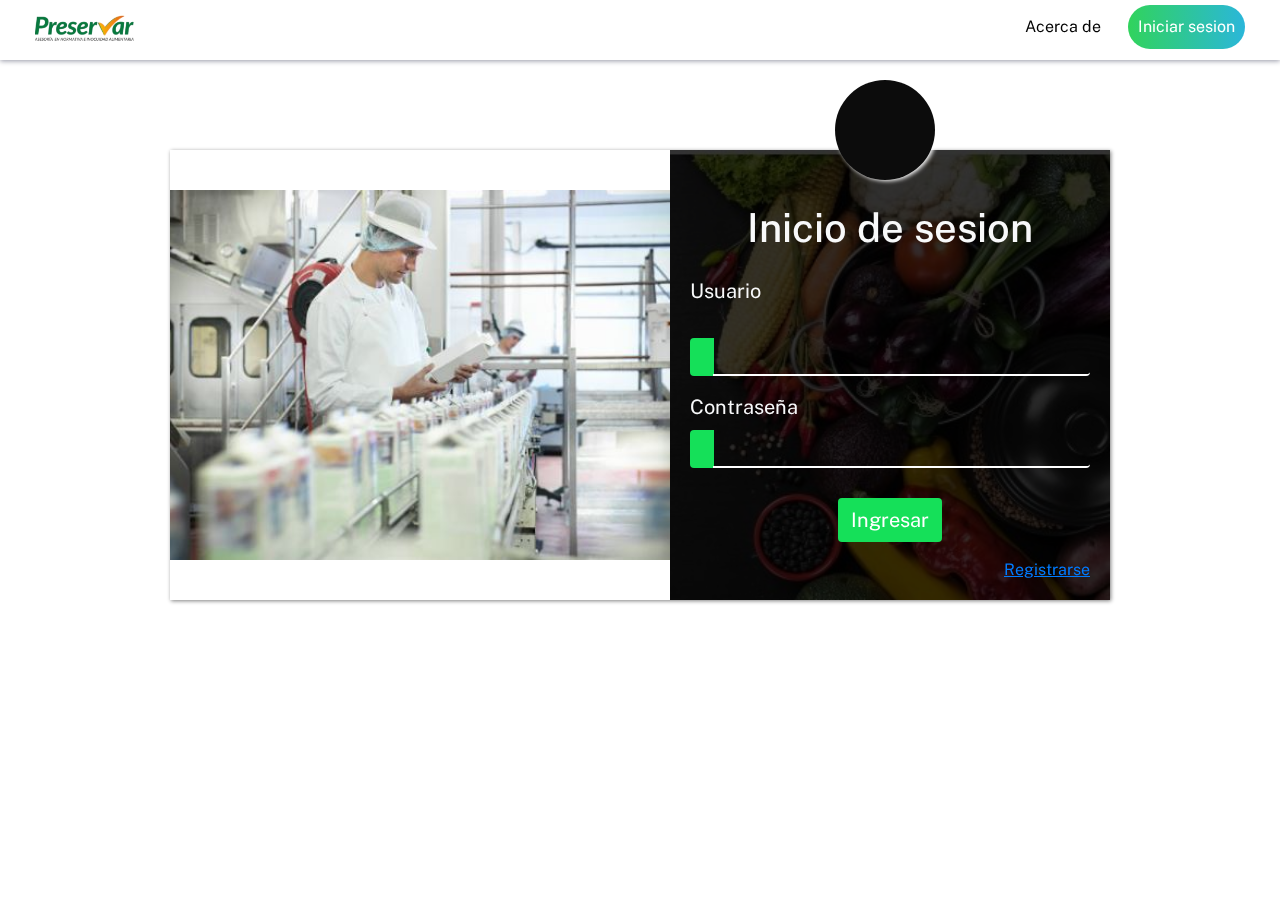
==== html/login.html @ b8453b86 "Initial commit" ====
<!DOCTYPE html>
<html lang="en">

<head>
    <meta charset="UTF-8">
    <meta name="viewport" content="width=device-width, initial-scale=1.0">
    <!-- displays site properly based on user's device -->
    <meta name="description" content="Pagina de capacitaciones de manejo de alimentos">
    <meta name="author" content="NNOVA">
    <meta name="keywords" content="Capacitaciones de manejo de alimentos, empresas productoras de alimentos">
    <link rel="icon" type="image/png" sizes="32x32" href="../img/logo.png">
    <title>Inicio de sesion</title>
    <!-- CDN DE DE LAS FUENTES DE GOOGLE -->
    <link href="https://fonts.googleapis.com/css2?family=Public+Sans:ital,wght@0,400;0,500;1,300;1,600&display=swap"
        rel="stylesheet">
    <!-- CDN DE FONTAWESOME -->
    <link rel="stylesheet" href="https://use.fontawesome.com/releases/v5.15.1/css/all.css"
        integrity="sha384-vp86vTRFVJgpjF9jiIGPEEqYqlDwgyBgEF109VFjmqGmIY/Y4HV4d3Gp2irVfcrp" crossorigin="anonymous">
    <!-- Mis estilos -->

    <!-- CDN DE BOOSTRAP -->
    <link rel="stylesheet" href="https://maxcdn.bootstrapcdn.com/bootstrap/4.5.2/css/bootstrap.min.css">
    <script src="https://ajax.googleapis.com/ajax/libs/jquery/3.5.1/jquery.min.js"></script>
    <script src="https://cdnjs.cloudflare.com/ajax/libs/popper.js/1.16.0/umd/popper.min.js"></script>
    <script src="https://maxcdn.bootstrapcdn.com/bootstrap/4.5.2/js/bootstrap.min.js"></script>
    <link rel="stylesheet" href="../css/pushbar.css">
    <link rel="stylesheet" href="../css/style.css">

</head>

<body>
    <header>
        <div class="logo">
            <picture>
                <img src="../img/logo.png" class="logoimg" alt="">
            </picture>
        </div>
        <a href="#" data-pushbar-target="mypushbar1" class="btn-salir">
            <svg id="ham" class="hamburgueza" xmlns="http://www.w3.org/2000/svg" width="24" height="11">
                <g fill="#2D314D" fill-rule="evenodd">
                    <path d="M0 0h24v1H0zM0 5h24v1H0zM0 10h24v1H0z" />
                </g>
            </svg>
        </a>
        <div id="telefono" data-pushbar-id="mypushbar1" data-pushbar-direction="left" class="pushbar pushbar-menu menu-bar">
            
            
            <div class="d-flex justify-content-between text-white">
                <div class="logo">
                    <picture>
                        <img src="../img/logo.png" class="logoimg" alt="">
                    </picture>
                </div>
                <button data-pushbar-close class="btn-menu"><i class="fas fa-chevron-left"></i></button>
                
            </div>
            <hr>
            <nav class="telefono" id="telefono">
                <ul>
                    <li><a href="index.html" class="text-white mb-4">Acerca de </a></li>
                    <li><a class="iniciar text-center" href="login.html">Iniciar sesion</a></li>
                </ul>
    
            </nav>
            <hr>
            <div class="sigmenu">
                <div>
                    <p class="contacta">Contactanos</p>
                </div>
                <div class="sig">

                    <a href="https://www.facebook.com/UniversidadUNAD" target="_blank"><i
                            class="fab fa-facebook-square"></i></a>
                    <a href="https://twitter.com/UniversidadUNAD" target="_blank"><i
                            class="fab fa-twitter-square"></i></a>
                    <a href="https://www.youtube.com/c/universidadunadTvUnadVirtual" target="_blank"><i
                            class="fab fa-youtube-square"></i></a>
                    <a href="https://www.instagram.com/universidadunad/" target="_blank"><i
                            class="fab fa-instagram-square"></i></a>
                </div>
            </div>
        </div>
        
        
        <nav class="destok" id="telefono">
            <ul>
                <li><a href="index.html">Acerca de</a></li>
                <li><a class="iniciar" href="login.html">Iniciar sesion</a></li>
            </ul>
        </nav>
        
    </header>
    <div class="container-inicio">
        <div class="contenedor">
            <div class="cont-bienvenida">

                <img width="500px" src="../img/wel.JPG" class="bienvenida" alt="imagen bienvenida">

            </div>

            <form action="" method="post" class="setInicio">
                <div class="grande">Lorem, ipsum dolor sit amet consectetur </div>
                <div class="inicio">
                    <div class="circulo"><span><i class="fas fa-user"></i></span></div>

                    <h1 class="mb-4 text-center text-light mt-4"> Inicio de sesion</h1>
                    <label for="" class="text-left text-light label">Usuario</label>
                    <div class="input-group form-group mt-4">
                        <div class="input-group-prepend">
                            <span class="icono1 input-group-text"><i class="fas fa-user"></i></span>
                        </div>
                        <input type="text" name="usuario" required class="form-control p-3" id="usuario">
                    </div>
                    <label for="" class="text-left text-light label">Contraseña</label>
                    <div class="input-group form-group">
                        <div class="input-group-prepend">
                            <span class="icono2 input-group-text"><i class="fas fa-key"></i></span>
                        </div>
                        <input title="Ingrese una contraseña" type="password" required name="password"
                            class="form-control p-3 pass" id="contraseña">
                    </div>

                    <div class="form-group">
                        <input type="submit" name="btn-enviar" value="Ingresar" class="btn enviar" id="ingresar">
                    </div>
                    <a href="registrar.php?accion=crearcargo" class="float-right registrate">Registrarse</a>
                </div>
            </form>
        </div>
    </div>
    <!-- <footer>
        <div class="contactos">
            <div class="">
                <div class="logo">
                    <h2><span>N</span>NOVA</h2>
                </div>
            </div>
            <div>
                <div>
                    <p class="contacta">Contactanos</p>
                </div>
                <div class="sig">

                    <a href="https://www.facebook.com/UniversidadUNAD" target="_blank"><i
                            class="fab fa-facebook-square"></i></a>
                    <a href="https://twitter.com/UniversidadUNAD" target="_blank"><i
                            class="fab fa-twitter-square"></i></a>
                    <a href="https://www.youtube.com/c/universidadunadTvUnadVirtual" target="_blank"><i
                            class="fab fa-youtube-square"></i></a>
                    <a href="https://www.instagram.com/universidadunad/" target="_blank"><i
                            class="fab fa-instagram-square"></i></a>
                </div>
            </div>
        </div>
        <hr>
        <div class="datosuniversidad">
            <p>
                Institución de Educación Superior sujeta a inspección y vigilancia por el Ministerio de Educación
                Nacional
                <a href="#">SNIES 2102</a>
            </p>
            <p>
                Cartagena Bolivar
            </p>
            <p>
                ©Copyright UNAD 2020
            </p>
        </div>
    </footer> -->
    <script src="../js/main.js"></script>
    <script src="../js/pushbar.js"></script>
    <script>
        const pushbar = new Pushbar({
            blur: true,
            overlay: true
        });

    </script>
</body>

</html>
---- css/pushbar.css ----
html.pushbar_locked {
    overflow: hidden;
    -ms-touch-action: none;
    touch-action: none;
}

.pushbar_locked .pushbar_main_content.pushbar_blur {
    filter: blur(15px);
}

.pushbar_overlay {
    z-index: -999;
    position: fixed;
    width: 100%;
    height: 100%;
    top: 0;
    left: 0;
    will-change: opacity;
    transition: opacity 0.5s ease;
    opacity: 0;
    background: #4e4b4b;
}

html.pushbar_locked .pushbar_overlay {
    opacity: 0.8;
    z-index: 999;
}

[data-pushbar-id] {
    z-index: 1000;
    position: fixed;
    overflow-y: auto;
    will-change: transform;
    transition: transform 0.5s ease;
    padding: 20px;
    background-color: #091D37;
    color: white;
}

[data-pushbar-direction="left"][data-pushbar-id], [data-pushbar-direction="right"][data-pushbar-id] {
    top: 0;
    width: 256px;
    max-width: 100%;
    height: 100%;
}

[data-pushbar-direction="top"][data-pushbar-id], [data-pushbar-direction="bottom"][data-pushbar-id] {
    left: 0;
    width: 100%;
    min-height: 150px;
}

[data-pushbar-direction="left"][data-pushbar-id] {
    left: 0;
    transform: translateZ(0) translateX(-100%);
}

[data-pushbar-direction="right"][data-pushbar-id] {
    right: 0;
    transform: translateZ(0) translateX(100%);
}

[data-pushbar-direction="top"][data-pushbar-id] {
    top: 0;
    transform: translateZ(0) translateY(-100%);
}

[data-pushbar-direction="bottom"][data-pushbar-id] {
    bottom: 0;
    transform: translateZ(0) translateY(100%);
}

[data-pushbar-id].opened {
    display: block;
    transform: translateX(0px) translateY(0px);
}
---- css/style.css ----
* {
  padding: 0;
  margin: 0;
  box-sizing: border-box;
  font-family: "Public Sans", sans-serif;
}
:root {
  --colorGeneral: hsl(140, 83%, 48%);
  --colorGeneralHover: hsl(140, 66%, 29%);
}
html,
body {
  height: 100%;
}
/* COMINEZO DE ESTILOS DE LA HEADER  Y EL NAV */
header {
  display: flex;
  padding: 15px 35px;
  height: 60px;
  width: 100%;
  z-index: 1000;
  position: sticky;
  top: 0;
  background-color: white;
  align-items: center;
  justify-content: space-between;
  box-shadow: 0px 1px 5px hsl(233, 8%, 62%);
}
.logoimg{
  width: 100px;
}
.logo h2,
span {
  font-family: "Times New Roman", Times, serif;
}

.logo span {
  padding: 3px;
  color: white;
  font-size: 29px;
  background-color: var(--colorGeneral);
}
ul {
  margin-top: 10px;
  list-style: none;
  display: flex;
  align-items: center;
}

ul li a {
  text-decoration: none;
  color: rgb(2, 2, 2);
  display: block;
  margin-right: 23px;

  padding: 7px;
  transition: 0.5s;
  margin: 0 auto;
}
a,
a:hover {
  text-decoration: none;
}
ul li a:hover {
  background-color: var(--colorGeneral);
  color: white;
}
.iniciar {
  color: white;
  margin-left: 20px;
  padding: 10px;
  border-radius: 50px;
  background: linear-gradient(to right, hsl(136, 65%, 51%), hsl(192, 70%, 51%));
}

/* FIN ESTILOS */

/* ESTILOS DEL LA BIENNVENIDA */
.all-bienvenida {
  display: flex;
  align-items: center;
  justify-content: space-between;
  padding: 20px;
  overflow: hidden;
  position: relative;
  height: 100%;
  margin-top: -47px;
}
.imagen picture img {
  width: 100%;
  z-index: 1000 !important;
}
.descripcion {
  z-index: 900;
  padding-left: 30px;
  max-width: 500px;
}
.descripcion h1 {
  margin-bottom: 20px;
}
.descripcion p {
  margin-bottom: 20px;
}
.fnd-1 {
  padding: 20px;
  /* background:linear-gradient(to right, hsl(136, 65%, 51%), hsl(192, 70%, 51%)); */
  position: absolute;
  /* border-radius: 600px 0px 20px 600px; */
  height: 300px;
  width: 400px;
  right: 0;
  z-index: 1;
  right: -30px;
  border-left: 400px solid transparent;
  border-right: 0px solid transparent;
  border-bottom: 600px solid var(--colorGeneral);
}

.btn-salir {
  display: none;
}

.lema {
  margin-top: 90px;
  padding: 49px;
  background-image: url("../img/bg1.jpg");
  background-attachment: fixed;
  box-shadow: 0px 1px 5px hsl(233, 8%, 62%);
  position: relative;
}
.lema div {
  position: absolute;
  top: 0;
  left: 0;
  bottom: 0;
  right: 0;
  background-color: rgba(17, 17, 17, 0.4);
  display: flex;
  justify-content: center;
  align-items: center;
  color: white;
  font-size: 23px;
  padding: 20px;
}
footer {
  box-shadow: 0px 1px 5px hsl(233, 8%, 62%);
  padding: 10px 40px;
  background-color: #091d37;
  color: white;
}
.datosuniversidad {
  text-align: center;
}
hr {
  border: 0;
  height: 2px;
  margin-top: 10px;
  background: linear-gradient(
    to left,
    rgba(255, 255, 255, 0),
    rgba(255, 255, 255, 0.75),
    rgba(255, 255, 255, 0)
  );
}
footer .contactos {
  display: flex;
  justify-content: space-between;
  align-items: center;
}
.sigmenu {
  margin-top: 30px;
}
.sig a {
  font-size: 30px;
  text-decoration: none;
  color: var(--colorGeneral);
  margin-right: 5px;
}
.sig a:hover {
  color: gray;
}
.menu-bar {
  padding: 20px;
  background-color: #091d37;
}
.btn-menu {
  background: none;
  color: white;
  border: none;
  font-size: 20px;
}
.servicios{
  background-color:rgba(184, 183, 183, .5) ;
}
@media screen and (max-width: 900px) {
  .telefono ul {
    display: block;
    color: white;
  }
  .telefono {
    margin-top: 30px;
  }
  .iniciar {
    margin: 0;
  }
  .btn-salir {
    display: block;
  }
  .destok {
    display: none;
  }
  .all-bienvenida {
    display: block;
    margin-top: 10px;
  }
  .descripcion {
    margin: 0 auto;
    margin-top: 70px;
    padding-left: 0px;
    margin-bottom: 20px;
  }
  .fnd-1 {
    display: none;
  }
  footer {
    margin-top: 70px;
  }
}


/* LOGIN */

.setInicio {
  

    padding: 70px;
    height: 450px;
  
    position: relative;
  
    display: flex;
  
    justify-content: center;
    background-image: url(../img/ali.JPG);
    background-size: cover;
    background-repeat: no-repeat;
  }
  .registrate{
    text-decoration: underline;
    margin-bottom: 2px;
  }
  .grande{
    width: 90%;
    opacity: 0;
  }
  .setInicio .inicio{
    
    position: absolute;
    top: 0;
    bottom: 0;
    right: 0;
    left: 0;
    padding: 20px;
    padding-top: 30px;  
    background-color: rgba(0, 0, 0, .8);
  }
  .label{
     font-size: 20px;
  }
  
  .bienvenida {
    display: block;
  }
  
  
  .error {
    color: red;
    font-weight: 700;
  }
  
  .bg-1 {
    position: fixed;
    left: -80px;
    bottom: 0;
  }
  
  .icono1,
  .icono2 {
    color: white;
    border: none;
    background-color: var(--colorGeneral);
  }
  
  .container-inicio {
    display: flex;
    margin: 0 auto;
    justify-content: center;
    flex-direction: column;
    align-items: center;
    margin-top: 90px;
    
  
  }
  .cont-bienvenida img{
    display: block;
  }
  .contenedor{
    display: flex;
    margin: 0 auto;
    justify-content: center;
    align-items: center;
    box-shadow: 1px 1px 4px gray;
  }
  
  input[type="submit"] {
    display: block;
    margin: 0 auto;
    background-color: var(--colorGeneral);
    color: white;
    margin-top: 30px;
    font-size: 20px;
  }
  .setInicio input[type="text"],.pass{
    background: none;
  
    border: none;
    color:white;
    border-bottom: 2px solid white;
    
    
  }
  .setInicio input[type="text"],.pass:focus{
    outline:none !important;
    outline-width: 0 !important;
    background: none;
  
  }
  
  input[type="button"] {
    display: block;
    width: 70%;
    margin: 0 auto;
    background-color: var(--colorPredeteminado);
    color: white;
    border-radius: 20px;
    margin-top: 30px;
    font-size: 20px;
  }
  .ingreso {
    font-size: 20px;
    color: white;
    text-decoration: none;
  }
  
  input[type="submit"]:hover {
    background-color: var(--colorGeneralHover);
    color: white;
  }
  .inicio{
      position: relative;
  }
  .circulo{
      height: 100px;
      width: 100px;
      border-radius: 300px;
      background-color: rgb(12, 12, 12);
      position: absolute;
      top: -70px;
      display: flex;
      align-items: center;
      justify-content: center;
color: white;
box-shadow: 2px 1px 4px white;
      left: 165px;
      font-size: 70px;
  }
  
@media screen and (max-width: 980px) {

    .bienvenida {
      display: none;
      width: 100%;
      -o-object-fit: cover;
      object-fit: cover;
      height: 200px;
      margin-bottom: 120px;
    }
    .setInicio{
      width: 95%;
    }
    .contenedor{
      box-shadow: none;
    }
    
  }
  @media screen and (max-width: 400px) {
    footer .contactos {
      display: block;
    }
    .datosuniversidad {
      text-align: left;
    }
    .circulo{
     
      top: -70px;
      left: 135px;
      font-size: 70px;
  }
  
  }
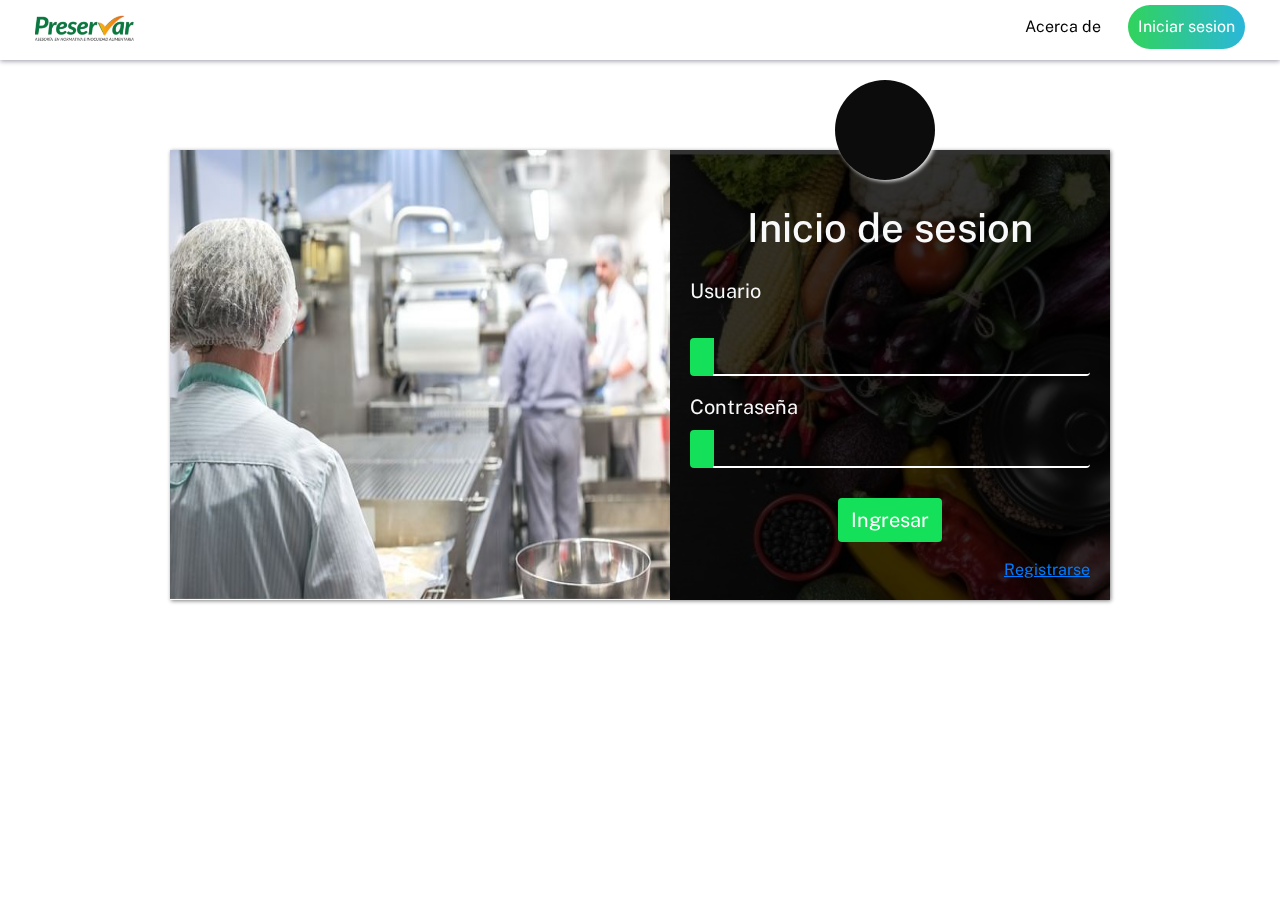
==== commit 81fb5ae1: "..." ====
--- a/html/login.html
+++ b/html/login.html
@@ -47,6 +47,7 @@
             
             <div class="d-flex justify-content-between text-white">
                 <div class="logo">
+                    
                     <picture>
                         <img src="../img/logo.png" class="logoimg" alt="">
                     </picture>
@@ -93,8 +94,7 @@
     <div class="container-inicio">
         <div class="contenedor">
             <div class="cont-bienvenida">
-
-                <img width="500px" src="../img/wel.JPG" class="bienvenida" alt="imagen bienvenida">
+        <img width="500px" src="../img/wel.JPG" class="bienvenida" alt="imagen bienvenida"> 
 
             </div>
 
--- a/css/style.css
+++ b/css/style.css
@@ -80,11 +80,9 @@
   display: flex;
   align-items: center;
   justify-content: space-between;
-  padding: 20px;
   overflow: hidden;
   position: relative;
-  height: 100%;
-  margin-top: -47px;
+  padding: 70px 30px;
 }
 .imagen picture img {
   width: 100%;
@@ -102,13 +100,14 @@
   margin-bottom: 20px;
 }
 .fnd-1 {
-  padding: 20px;
+  
   /* background:linear-gradient(to right, hsl(136, 65%, 51%), hsl(192, 70%, 51%)); */
   position: absolute;
   /* border-radius: 600px 0px 20px 600px; */
   height: 300px;
   width: 400px;
   right: 0;
+  bottom: 0;
   z-index: 1;
   right: -30px;
   border-left: 400px solid transparent;
@@ -190,9 +189,26 @@
   font-size: 20px;
 }
 .servicios{
-  background-color:rgba(184, 183, 183, .5) ;
+
+  background-color:rgba(110, 106, 106, 0.13) ;
+  
+}
+.c-servicios{
+  padding: 20px;
+  flex-wrap: wrap;
+  display:flex;
+  justify-content:space-between;
 }
 @media screen and (max-width: 900px) {
+  .c-servicios{
+    display: block;
+  }
+  .c-servicios div{
+    margin-bottom: 60px;
+  }
+  .servicios{
+    margin-top: 30px;
+  }
   .telefono ul {
     display: block;
     color: white;
@@ -212,6 +228,7 @@
   .all-bienvenida {
     display: block;
     margin-top: 10px;
+    margin-bottom: 30px;
   }
   .descripcion {
     margin: 0 auto;
@@ -222,9 +239,7 @@
   .fnd-1 {
     display: none;
   }
-  footer {
-    margin-top: 70px;
-  }
+  
 }
 
 
@@ -302,8 +317,9 @@
   
   }
   .cont-bienvenida img{
-    display: block;
-  }
+    height: 450px;
+  }
+  
   .contenedor{
     display: flex;
     margin: 0 auto;
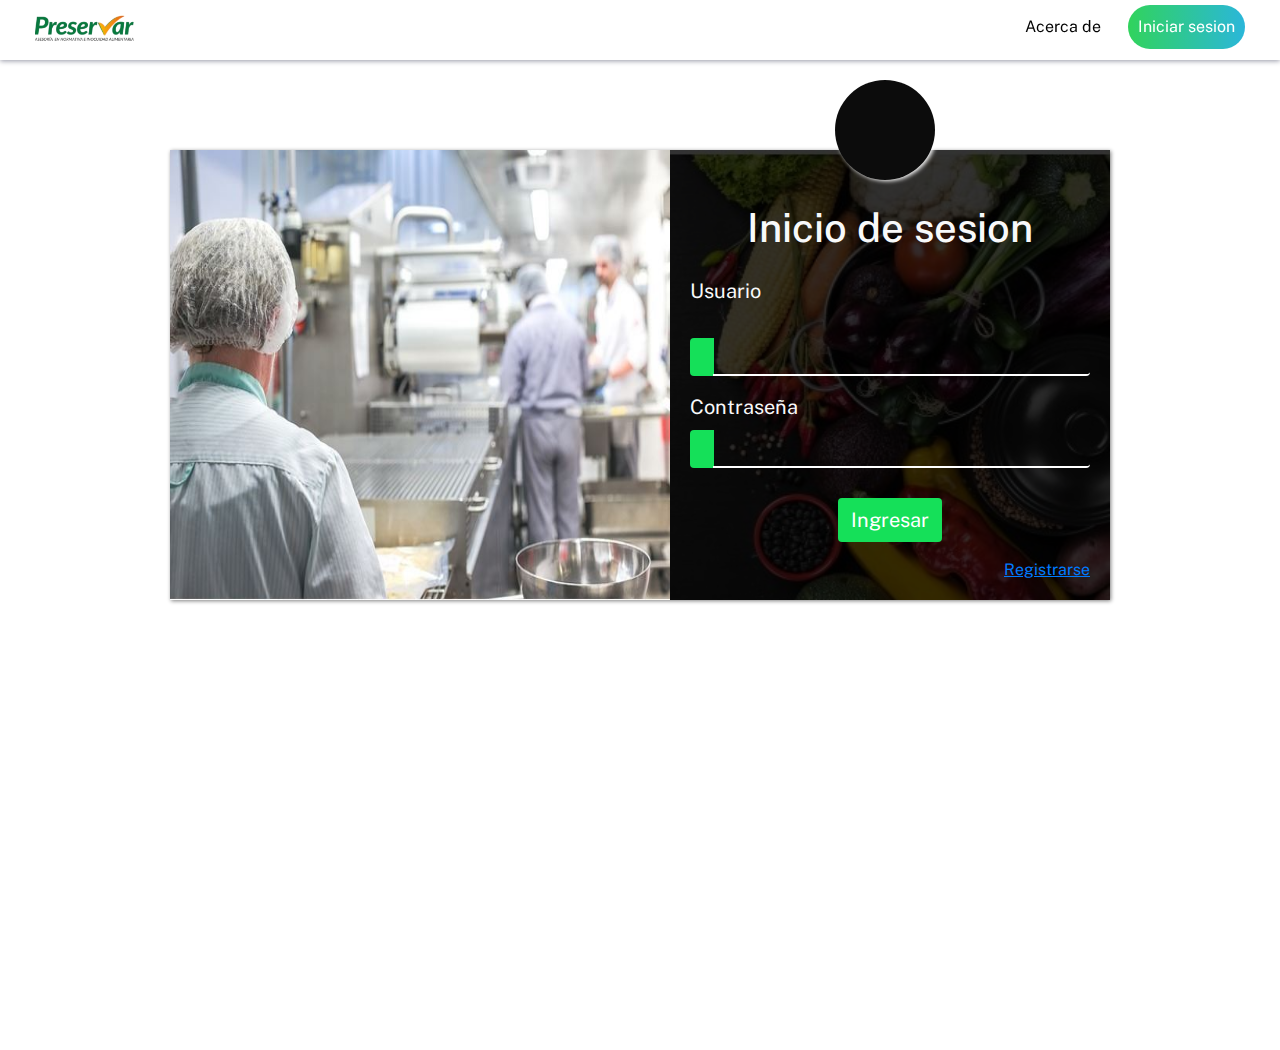
==== commit 76c95d50: "terminando" ====
--- a/html/login.html
+++ b/html/login.html
@@ -8,7 +8,7 @@
     <meta name="description" content="Pagina de capacitaciones de manejo de alimentos">
     <meta name="author" content="NNOVA">
     <meta name="keywords" content="Capacitaciones de manejo de alimentos, empresas productoras de alimentos">
-    <link rel="icon" type="image/png" sizes="32x32" href="../img/logo.png">
+    <link rel="icon" type="image/png" sizes="32x32" href="../img/logoicono.png">
     <title>Inicio de sesion</title>
     <!-- CDN DE DE LAS FUENTES DE GOOGLE -->
     <link href="https://fonts.googleapis.com/css2?family=Public+Sans:ital,wght@0,400;0,500;1,300;1,600&display=swap"
@@ -28,7 +28,7 @@
 
 </head>
 
-<body>
+<body class="pb-5">
     <header>
         <div class="logo">
             <picture>
@@ -42,18 +42,18 @@
                 </g>
             </svg>
         </a>
-        <div id="telefono" data-pushbar-id="mypushbar1" data-pushbar-direction="left" class="pushbar pushbar-menu menu-bar">
-            
-            
+        <div id="telefono" data-pushbar-id="mypushbar1" data-pushbar-direction="left"
+            class="pushbar pushbar-menu menu-bar">
+
+
             <div class="d-flex justify-content-between text-white">
                 <div class="logo">
-                    
                     <picture>
                         <img src="../img/logo.png" class="logoimg" alt="">
                     </picture>
                 </div>
                 <button data-pushbar-close class="btn-menu"><i class="fas fa-chevron-left"></i></button>
-                
+
             </div>
             <hr>
             <nav class="telefono" id="telefono">
@@ -61,7 +61,7 @@
                     <li><a href="index.html" class="text-white mb-4">Acerca de </a></li>
                     <li><a class="iniciar text-center" href="login.html">Iniciar sesion</a></li>
                 </ul>
-    
+
             </nav>
             <hr>
             <div class="sigmenu">
@@ -70,31 +70,29 @@
                 </div>
                 <div class="sig">
 
-                    <a href="https://www.facebook.com/UniversidadUNAD" target="_blank"><i
-                            class="fab fa-facebook-square"></i></a>
-                    <a href="https://twitter.com/UniversidadUNAD" target="_blank"><i
-                            class="fab fa-twitter-square"></i></a>
-                    <a href="https://www.youtube.com/c/universidadunadTvUnadVirtual" target="_blank"><i
-                            class="fab fa-youtube-square"></i></a>
-                    <a href="https://www.instagram.com/universidadunad/" target="_blank"><i
-                            class="fab fa-instagram-square"></i></a>
+                    <a href="https://www.facebook.com/Preservarasesorias" target="_blank"><i
+                        class="fab fa-facebook-square"></i></a>
+                <a href=" https://www.youtube.com/channel/UC-J3k9MqeuId1q6tLrEkUGw" target="_blank"><i
+                        class="fab fa-youtube-square"></i></a>
+                <a href="https://www.instagram.com/preservarasesorias/" target="_blank"><i
+                        class="fab fa-instagram-square"></i></a>
                 </div>
             </div>
         </div>
-        
-        
+
+
         <nav class="destok" id="telefono">
             <ul>
                 <li><a href="index.html">Acerca de</a></li>
                 <li><a class="iniciar" href="login.html">Iniciar sesion</a></li>
             </ul>
         </nav>
-        
+
     </header>
-    <div class="container-inicio">
+    <div class="container-inicio mb-b">
         <div class="contenedor">
             <div class="cont-bienvenida">
-        <img width="500px" src="../img/wel.JPG" class="bienvenida" alt="imagen bienvenida"> 
+        <img width="500px" src="../img/wel.JPG" class="bienvenida " alt="imagen bienvenida"> 
 
             </div>
 
@@ -128,45 +126,7 @@
             </form>
         </div>
     </div>
-    <!-- <footer>
-        <div class="contactos">
-            <div class="">
-                <div class="logo">
-                    <h2><span>N</span>NOVA</h2>
-                </div>
-            </div>
-            <div>
-                <div>
-                    <p class="contacta">Contactanos</p>
-                </div>
-                <div class="sig">
-
-                    <a href="https://www.facebook.com/UniversidadUNAD" target="_blank"><i
-                            class="fab fa-facebook-square"></i></a>
-                    <a href="https://twitter.com/UniversidadUNAD" target="_blank"><i
-                            class="fab fa-twitter-square"></i></a>
-                    <a href="https://www.youtube.com/c/universidadunadTvUnadVirtual" target="_blank"><i
-                            class="fab fa-youtube-square"></i></a>
-                    <a href="https://www.instagram.com/universidadunad/" target="_blank"><i
-                            class="fab fa-instagram-square"></i></a>
-                </div>
-            </div>
-        </div>
-        <hr>
-        <div class="datosuniversidad">
-            <p>
-                Institución de Educación Superior sujeta a inspección y vigilancia por el Ministerio de Educación
-                Nacional
-                <a href="#">SNIES 2102</a>
-            </p>
-            <p>
-                Cartagena Bolivar
-            </p>
-            <p>
-                ©Copyright UNAD 2020
-            </p>
-        </div>
-    </footer> -->
+   
     <script src="../js/main.js"></script>
     <script src="../js/pushbar.js"></script>
     <script>
--- a/css/style.css
+++ b/css/style.css
@@ -19,8 +19,9 @@
   height: 60px;
   width: 100%;
   z-index: 1000;
-  position: sticky;
+  position: fixed;
   top: 0;
+
   background-color: white;
   align-items: center;
   justify-content: space-between;
@@ -32,6 +33,7 @@
 .logo h2,
 span {
   font-family: "Times New Roman", Times, serif;
+  display: inline;
 }
 
 .logo span {
@@ -103,16 +105,36 @@
   
   /* background:linear-gradient(to right, hsl(136, 65%, 51%), hsl(192, 70%, 51%)); */
   position: absolute;
-  /* border-radius: 600px 0px 20px 600px; */
+  
   height: 300px;
   width: 400px;
   right: 0;
-  bottom: 0;
+  top: -30px;
   z-index: 1;
   right: -30px;
-  border-left: 400px solid transparent;
-  border-right: 0px solid transparent;
-  border-bottom: 600px solid var(--colorGeneral);
+  
+}
+.fnd-2{
+  position: absolute;
+  
+  height: 300px;
+  width: 400px;
+  left: 0;
+  top: -30px;
+  z-index: 1;
+  right: -30px;
+}
+.imp{
+  padding: 4px;
+  background:rgba(212, 209, 209, 0.37);
+}
+.raya{
+  padding: 2px;
+  background-color: var(--colorGeneral);
+  width: 180px;
+
+  margin-top: -10px;
+  margin-bottom: 30px;
 }
 
 .btn-salir {
@@ -122,10 +144,11 @@
 .lema {
   margin-top: 90px;
   padding: 49px;
-  background-image: url("../img/bg1.jpg");
+  background-image: url("../img/bg1.JPG");
   background-attachment: fixed;
   box-shadow: 0px 1px 5px hsl(233, 8%, 62%);
   position: relative;
+  padding: 60px;
 }
 .lema div {
   position: absolute;
@@ -139,7 +162,7 @@
   align-items: center;
   color: white;
   font-size: 23px;
-  padding: 20px;
+  
 }
 footer {
   box-shadow: 0px 1px 5px hsl(233, 8%, 62%);
@@ -188,17 +211,27 @@
   border: none;
   font-size: 20px;
 }
+.quehacemos{
+  padding: 10px 120px;
+}
 .servicios{
 
-  background-color:rgba(110, 106, 106, 0.13) ;
-  
+  background-color:rgba(138, 138, 138, 0.027) ;
+  padding: 20px;
+  position: relative;overflow: hidden;
+  
+}
+ol li{
+  font-size: 17px;
 }
 .c-servicios{
   padding: 20px;
-  flex-wrap: wrap;
-  display:flex;
-  justify-content:space-between;
-}
+  display: grid;
+  grid-template-columns: 1fr 1fr 1fr;
+  grid-gap: 20px;
+  z-index: 500;
+}
+
 @media screen and (max-width: 900px) {
   .c-servicios{
     display: block;
@@ -312,7 +345,7 @@
     justify-content: center;
     flex-direction: column;
     align-items: center;
-    margin-top: 90px;
+    margin-top: 150px;
     
   
   }
